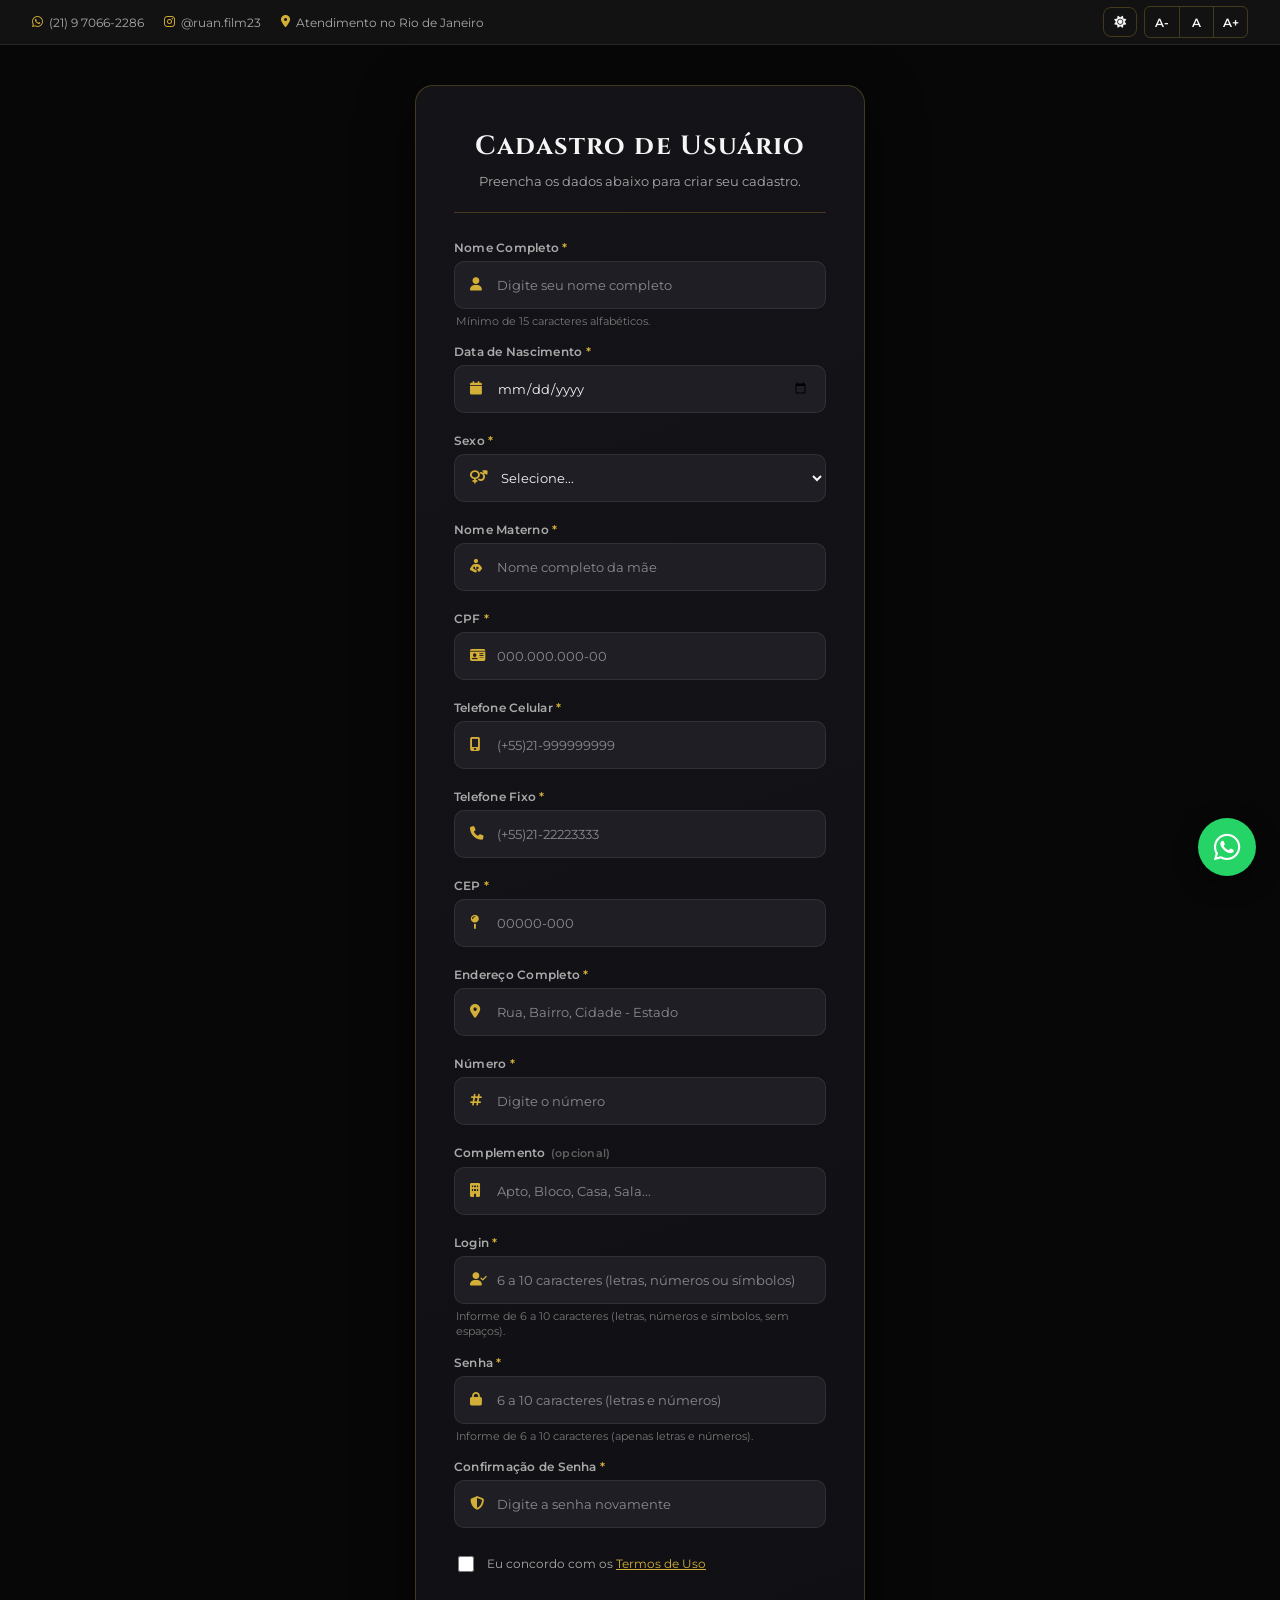
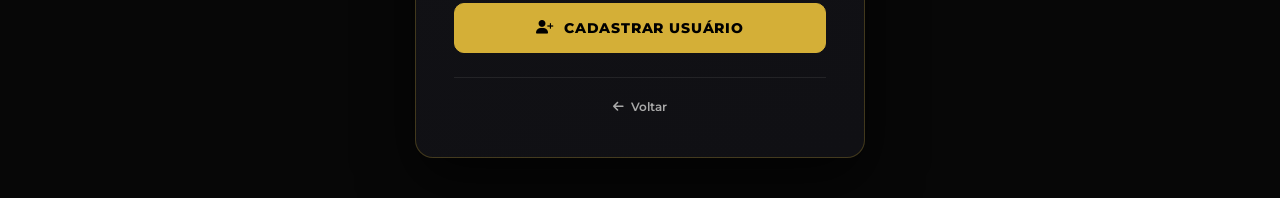
==== cadastro.html @ a5721b25 "Add files via upload" ====
<!DOCTYPE html>
<html lang="pt-BR">
<head>
    <meta charset="UTF-8">
    <meta name="viewport" content="width=device-width, initial-scale=1.0, viewport-fit=cover">
    <meta http-equiv="X-UA-Compatible" content="IE=edge">
    <title>RUAN INSULFILM - Cadastro</title>

    <link href="https://cdnjs.cloudflare.com/ajax/libs/font-awesome/6.4.0/css/all.min.css" rel="stylesheet">
    <link href="https://fonts.googleapis.com/css2?family=Cinzel:wght@500;700;800;900&family=Montserrat:wght@300;400;500;600;700;800&display=swap" rel="stylesheet">

    <link rel="stylesheet" href="index.css">
    <link rel="stylesheet" href="cadastro.css">
</head>

<body>
    <input type="checkbox" id="theme-toggle" class="css-control">
    <input type="radio" name="font-size" id="font-size-1" class="css-control">
    <input type="radio" name="font-size" id="font-size-2" class="css-control">
    <input type="radio" name="font-size" id="font-size-3" class="css-control">
    <input type="radio" name="font-size" id="font-size-4" class="css-control" checked>
    <input type="radio" name="font-size" id="font-size-5" class="css-control">
    <input type="radio" name="font-size" id="font-size-6" class="css-control">
    <input type="radio" name="font-size" id="font-size-7" class="css-control">
    <input type="checkbox" id="menu-toggle" class="css-control">

    <header>
        <div class="accessibility-bar">
            <div class="accessibility-info">
                <span><i class="fa-solid fa-phone gold-text"></i>(21) 9 7066-2286</span>
                <span class="desktop-only"><i class="fa-brands fa-instagram gold-text"></i>@ruan.film23</span>
                <span class="desktop-large-only"><i class="fa-solid fa-location-dot gold-text"></i>Atendimento no Rio de Janeiro</span>
            </div>

            <div class="accessibility-controls">
                <label for="theme-toggle" class="access-btn theme-button" aria-label="Alternar tema claro/escuro">
                    <i class="fa-solid fa-sun theme-icon-light"></i>
                    <i class="fa-solid fa-moon theme-icon-dark"></i>
                </label>

                <div class="font-controls">
                    <div class="font-step font-step-decrease">
                        <label for="font-size-3" class="access-btn">A-</label>
                        <label for="font-size-2" class="access-btn">A-</label>
                        <label for="font-size-1" class="access-btn">A-</label>
                        <label for="font-size-1" class="access-btn disabled-control">A-</label>
                    </div>

                    <label for="font-size-4" class="access-btn font-reset">A</label>

                    <div class="font-step font-step-increase">
                        <label for="font-size-5" class="access-btn">A+</label>
                        <label for="font-size-6" class="access-btn">A+</label>
                        <label for="font-size-7" class="access-btn">A+</label>
                        <label for="font-size-7" class="access-btn disabled-control">A+</label>
                    </div>
                </div>
            </div>
        </div>
    </header>

    <main class="login-page">
        <section class="login-card">
            <div class="login-header">
                <h1>Cadastro de Usuário</h1>
                <p>Preencha os dados abaixo para criar seu cadastro.</p>
            </div>

            <form class="login-form" action="#" method="post">
                <div class="form-group">
                    <label for="nome">Nome Completo <span>*</span></label>
                    <div class="input-box">
                        <i class="fa-solid fa-user"></i>
                        <input type="text" id="nome" name="nome" placeholder="Digite seu nome completo" minlength="15" maxlength="80" required>
                    </div>
                    <small>Mínimo de 15 caracteres alfabéticos.</small>
                </div>

                <div class="form-group">
                    <label for="nascimento">Data de Nascimento <span>*</span></label>
                    <div class="input-box">
                        <i class="fa-solid fa-calendar"></i>
                        <input type="date" id="nascimento" name="nascimento" required>
                    </div>
                    <small></small>
                </div>

                <div class="form-group">
                    <label for="sexo">Sexo <span>*</span></label>
                    <div class="input-box">
                        <i class="fa-solid fa-venus-mars"></i>
                        <select id="sexo" name="sexo" required>
                            <option value="">Selecione...</option>
                            <option value="masculino">Masculino</option>
                            <option value="feminino">Feminino</option>
                            <option value="outro">Outro</option>
                        </select>
                    </div>
                    <small></small>
                </div>

                <div class="form-group">
                    <label for="nome_mae">Nome Materno <span>*</span></label>
                    <div class="input-box">
                        <i class="fa-solid fa-person-breastfeeding"></i>
                        <input type="text" id="nome_mae" name="nome_mae" placeholder="Nome completo da mãe" minlength="15" maxlength="80" required>
                    </div>
                    <small></small>
                </div>

                <div class="form-group">
                    <label for="cpf">CPF <span>*</span></label>
                    <div class="input-box">
                        <i class="fa-solid fa-id-card"></i>
                        <input type="text" id="cpf" name="cpf" placeholder="000.000.000-00" maxlength="14" required>
                    </div>
                    <small></small>
                </div>

                <div class="form-group">
                    <label for="celular">Telefone Celular <span>*</span></label>
                    <div class="input-box">
                        <i class="fa-solid fa-mobile-screen"></i>
                        <input type="text" id="celular" name="celular" placeholder="(+55)21-999999999" required>
                    </div>
                    <small></small>
                </div>

                <div class="form-group">
                    <label for="telefone">Telefone Fixo <span>*</span></label>
                    <div class="input-box">
                        <i class="fa-solid fa-phone"></i>
                        <input type="text" id="telefone" name="telefone" placeholder="(+55)21-22223333" required>
                    </div>
                    <small></small>
                </div>

                <div class="form-group">
                    <label for="cep">CEP <span>*</span></label>
                    <div class="input-box">
                        <i class="fa-solid fa-map-pin"></i>
                        <input type="text" id="cep" name="cep" placeholder="00000-000" maxlength="9" required>
                    </div>
                    <small></small>
                </div>

                <div class="form-group">
                    <label for="endereco">Endereço Completo <span>*</span></label>
                    <div class="input-box">
                        <i class="fa-solid fa-location-dot"></i>
                        <input type="text" id="endereco" name="endereco" placeholder="Rua, Bairro, Cidade - Estado" required>
                    </div>
                    <small></small>
                </div>

                <div class="form-group">
                    <label for="numero">Número <span>*</span></label>
                    <div class="input-box">
                        <i class="fa-solid fa-hashtag"></i>
                        <input type="text" id="numero" name="numero" placeholder="Digite o número" required>
                    </div>
                    <small></small>
                </div>

                <div class="form-group">
                    <label for="complemento">Complemento <small style="display:inline; opacity:0.75;">(opcional)</small></label>
                    <div class="input-box">
                        <i class="fa-solid fa-building"></i>
                        <input type="text" id="complemento" name="complemento" placeholder="Apto, Bloco, Casa, Sala..." maxlength="60">
                    </div>
                    <small></small>
                </div>

                <div class="form-group">
                    <label for="login">Login <span>*</span></label>
                    <div class="input-box">
                        <i class="fa-solid fa-user-check"></i>
                        <input type="text" id="login" name="login" placeholder="6 a 10 caracteres (letras, números ou símbolos)" minlength="6" maxlength="10" pattern="\S{6,10}" required>
                    </div>
                    <small>Informe de 6 a 10 caracteres (letras, números e símbolos, sem espaços).</small>
                </div>

                <div class="form-group">
                    <label for="senha">Senha <span>*</span></label>
                    <div class="input-box">
                        <i class="fa-solid fa-lock"></i>
                        <input type="password" id="senha" name="senha" placeholder="6 a 10 caracteres (letras e números)" minlength="6" maxlength="10" pattern="[A-Za-z0-9]{6,10}" required>
                    </div>
                    <small>Informe de 6 a 10 caracteres (apenas letras e números).</small>
                </div>

                <div class="form-group">
                    <label for="confirmar_senha">Confirmação de Senha <span>*</span></label>
                    <div class="input-box">
                        <i class="fa-solid fa-shield-halved"></i>
                        <input type="password" id="confirmar_senha" name="confirmar_senha" placeholder="Digite a senha novamente" minlength="6" maxlength="10" pattern="[A-Za-z0-9]{6,10}" required>
                    </div>
                    <small></small>
                </div>

                <div class="terms-group">
                    <input type="checkbox" id="termos" required>
                    <label for="termos">Eu concordo com os <a href="#">Termos de Uso</a></label>
                </div>

                <button type="submit" class="btn-gold">
                    <i class="fa-solid fa-user-plus"></i> Cadastrar Usuário
                </button>
            </form>

            <div class="back-home">
                <a href="index.html">
                    <i class="fa-solid fa-arrow-left"></i>
                    Voltar
                </a>
            </div>
        </section>
    </main>

    <script src="global.js"></script>
    <script src="validacao.js"></script>
</body>
</html>
---- index.css ----
/* ============================================================
   RUAN FILM - CSS COMPLETO
   ATUALIZADO PARA SUPORTAR DARK/LIGHT MODE VIA JAVASCRIPT (.light-mode)
   ============================================================ */

   :root {
    --gold: #eecf6b;
    --gold-light: #ffe991;
    --gold-dark: #fcda83;

    --bg-body: #1A1A1A;
    --bg-header: #131212;
    --bg-navbar: #131212;
    --bg-card: #131212;
    --bg-card-hover: #131212;
    --bg-hero: #131212;

    --text-main: #f5f5f5;
    --text-secondary: #a9a9a9;
    --text-muted: #777777;

    --border: rgba(212, 175, 55, 0.30);
    --border-strong: rgba(212, 175, 55, 0.65);
    --border-light: rgba(255, 255, 255, 0.08);
    --shadow: rgba(0, 0, 0, 0.45);

    --font-main: "Montserrat", sans-serif;
    --font-title: "Cinzel", serif;
    --page-width: 1180px;
}

/* ============================================================
   LIGHT MODE (Fundo Branco / Claro via JavaScript .light-mode)
   ============================================================ */

body.light-mode {
    --bg-body: #f3f3f3;
    --bg-header: #ffffff;
    --bg-navbar: #ffffff;
    --bg-card: #ffffff;
    --bg-card-hover: #fafafa;
    --bg-hero: #ffffff;

    --text-main: #181818;
    --text-secondary: #555555;
    --text-muted: #777777;

    --gold: #b8972e;
    --gold-light: #d4af37;
    --gold-dark: #826315;

    --border: rgba(156, 124, 31, 0.35);
    --border-strong: rgba(156, 124, 31, 0.65);
    --border-light: rgba(0, 0, 0, 0.09);
    --shadow: rgba(0, 0, 0, 0.12);
}

/* ============================================================
   RESET
   ============================================================ */

* {
    box-sizing: border-box;
}

html {
    margin: 0;
    padding: 0;
    font-size: 16px;
    scroll-behavior: smooth;
}

body {
    min-height: 100vh;
    margin: 0;
    padding: 0;
    background: var(--bg-body);
    color: var(--text-main);
    font-family: var(--font-main);
    font-size: 1rem;
    transition: background-color 0.25s ease, color 0.25s ease;
}

a {
    color: inherit;
    text-decoration: none;
}

img {
    max-width: 100%;
    height: auto;
}

.css-control {
    position: absolute;
    width: 1px;
    height: 1px;
    opacity: 0;
    pointer-events: none;
}

/* ============================================================
   TAMANHO DA FONTE - 7 NÍVEIS
   ============================================================ */

html:has(#font-size-1:checked) { font-size: 13px; }
html:has(#font-size-2:checked) { font-size: 14px; }
html:has(#font-size-3:checked) { font-size: 15px; }
html:has(#font-size-4:checked) { font-size: 16px; }
html:has(#font-size-5:checked) { font-size: 17px; }
html:has(#font-size-6:checked) { font-size: 18px; }
html:has(#font-size-7:checked) { font-size: 19px; }

.font-controls {
    display: inline-flex;
    align-items: center;
    gap: 0;
    border: 1px solid var(--border);
    border-radius: 6px;
    overflow: hidden;
}

.font-controls .access-btn {
    border: 0;
    border-radius: 0;
}

.font-controls > .access-btn + .access-btn,
.font-controls > .font-reset,
.font-controls > .font-step-increase {
    border-left: 1px solid var(--border);
}

.font-step {
    position: relative;
    width: 34px;
    height: 30px;
}

.font-step .access-btn {
    position: absolute;
    inset: 0;
    width: 34px;
    height: 30px;
    display: none;
}

html:has(#font-size-4:checked) .font-step-decrease label[for="font-size-3"],
html:has(#font-size-3:checked) .font-step-decrease label[for="font-size-2"],
html:has(#font-size-2:checked) .font-step-decrease label[for="font-size-1"],
html:has(#font-size-1:checked) .font-step-decrease .disabled-control {
    display: inline-flex;
}

html:has(#font-size-4:checked) .font-step-increase label[for="font-size-5"],
html:has(#font-size-5:checked) .font-step-increase label[for="font-size-6"],
html:has(#font-size-6:checked) .font-step-increase label[for="font-size-7"],
html:has(#font-size-7:checked) .font-step-increase .disabled-control {
    display: inline-flex;
}

.disabled-control {
    cursor: not-allowed !important;
    opacity: 0.45;
}

.font-reset {
    border-radius: 0;
}

.font-step-decrease .access-btn {
    border-radius: 4px 0 0 4px;
}

.font-step-increase .access-btn {
    border-radius: 0 4px 4px 0;
}

/* ============================================================
   BOTÕES DE ACESSIBILIDADE
   ============================================================ */

.access-btn {
    min-width: 34px;
    min-height: 30px;
    padding: 0.3125rem 0.5625rem;
    display: inline-flex;
    align-items: center;
    justify-content: center;
    border: 1px solid var(--border);
    background: transparent;
    color: var(--text-main);
    font-family: var(--font-main);
    font-size: 0.75rem;
    font-weight: 600;
    cursor: pointer;
    transition: background-color 0.2s ease, color 0.2s ease, border-color 0.2s ease, transform 0.15s ease;
}

.access-btn:hover {
    background: var(--gold);
    border-color: var(--gold);
    color: #000;
}

.access-btn:active {
    transform: scale(0.95);
}

/* ============================================================
   ACESSIBILIDADE BAR
   ============================================================ */

.accessibility-bar {
    width: 100%;
    min-height: 42px;
    padding: 0.375rem 2rem;
    display: flex;
    align-items: center;
    justify-content: space-between;
    gap: 0.9375rem;
    background: var(--bg-header);
    border-bottom: 1px solid var(--border-light);
}

.accessibility-info {
    display: flex;
    align-items: center;
    gap: 1.25rem;
}

.accessibility-info span {
    display: inline-flex;
    align-items: center;
    gap: 0.375rem;
    color: var(--text-secondary);
    font-size: 0.76rem;
    white-space: nowrap;
}

.accessibility-info i {
    color: var(--gold);
}

.accessibility-controls {
    display: flex;
    align-items: center;
    gap: 0.4375rem;
    flex-shrink: 0;
}

/* ============================================================
   TEMA
   ============================================================ */

.theme-button {
    gap: 0.375rem;
    padding-left: 0.6875rem;
    padding-right: 0.6875rem;
    width: 34px;
    height: 30px;
    border-radius: 8px;
}

.theme-icon-dark {
    display: none;
}

.theme-icon-light {
    display: inline;
}

body.light-mode .theme-icon-light {
    display: none;
}

body.light-mode .theme-icon-dark {
    display: inline;
}

/* ============================================================
   TIPOGRAFIA
   ============================================================ */

.brand-title {
    font-family: var(--font-title);
    font-weight: 800;
    letter-spacing: 0.0625rem;
}

.gold-text {
    color: var(--gold) !important;
}

.text-secondary {
    color: var(--text-secondary);
}

/* ============================================================
   NAVBAR
   ============================================================ */

header {
    position: sticky;
    top: 0;
    z-index: 1000;
}

.app-navbar {
    width: 100%;
    min-height: 70px;
    background: var(--bg-navbar);
    border-bottom: 1px solid var(--border);
    box-shadow: 0 5px 20px var(--shadow);
    transition: background-color 0.25s ease, border-color 0.25s ease;
}

.navbar-container {
    width: 100%;
    max-width: 1380px;
    min-height: 70px;
    margin: 0 auto;
    padding: 0.5rem 2rem;
    display: flex;
    align-items: center;
}

.navbar-brand {
    display: flex;
    align-items: center;
    gap: 0.6875rem;
    margin-right: 2.125rem;
    flex-shrink: 0;
}

.brand-icon {
    color: var(--gold);
    font-size: 1.55rem;
}

.brand-content {
    display: flex;
    flex-direction: column;
    gap: 0.0625rem;
}

.brand-content .brand-title {
    color: var(--gold);
    font-size: 1.05rem;
    line-height: 1;
}

.brand-subtitle {
    color: var(--text-secondary);
    font-size: 0.60rem;
    font-weight: 600;
    white-space: nowrap;
}

/* ============================================================
   MENU MOBILE
   ============================================================ */

.navbar-toggler {
    display: none;
    width: 42px;
    height: 38px;
    margin-left: auto;
    align-items: center;
    justify-content: center;
    border: 1px solid var(--border);
    border-radius: 6px;
    background: transparent;
    color: var(--gold);
    font-size: 1.15rem;
    cursor: pointer;
}

.navbar-toggler:hover {
    background: var(--gold);
    color: #000;
}

.navbar-menu {
    flex: 1;
    display: flex;
    align-items: center;
    justify-content: space-between;
    gap: 1.25rem;
}

.navbar-nav {
    flex: 1;
    justify-content: center;
    display: flex;
    align-items: center;
    gap: 0.1875rem;
    margin: 0;
    padding: 0;
    list-style: none;
}

.navbar-nav > li {
    position: relative;
}

.nav-link-custom {
    min-height: 38px;
    padding: 0.5rem 0.75rem;
    display: inline-flex;
    align-items: center;
    gap: 0.375rem;
    border-radius: 6px;
    color: var(--text-main);
    font-size: 0.80rem;
    font-weight: 600;
    white-space: nowrap;
    transition: color 0.2s ease, background-color 0.2s ease;
}

.nav-link-custom i {
    color: var(--gold);
    font-size: 0.78rem;
}

.nav-link-custom:hover,
.dropdown:hover > .nav-link-custom,
.dropdown:focus-within > .nav-link-custom {
    color: var(--gold);
    background: rgba(212, 175, 55, 0.10);
}

.nav-link-custom.active {
    color: var(--gold);
    background: rgba(212, 175, 55, 0.08);
}

.dropdown-chevron {
    margin-left: 0.125rem;
    font-size: 0.55rem !important;
    transition: transform 0.2s ease;
}

.dropdown:hover .dropdown-chevron,
.dropdown:focus-within .dropdown-chevron {
    transform: rotate(180deg);
}

/* ============================================================
   SUBMENU HOVER - SEM JAVASCRIPT
   ============================================================ */

.submenu {
    position: absolute;
    top: calc(100% + 0.35rem);
    left: 0;
    z-index: 1000;
    min-width: 215px;
    margin: 0;
    padding: 0.4rem;
    display: none;
    list-style: none;
    background: var(--bg-navbar);
    border: 1px solid var(--border);
    border-radius: 8px;
    box-shadow: 0 12px 28px var(--shadow);
}

.dropdown:hover .submenu,
.dropdown:focus-within .submenu {
    display: block;
}

.submenu::before {
    content: "";
    position: absolute;
    top: -0.4rem;
    left: 0;
    width: 100%;
    height: 0.4rem;
}

.submenu li {
    width: 100%;
}

.submenu a {
    width: 100%;
    padding: 0.6rem 0.75rem;
    display: flex;
    align-items: center;
    color: var(--text-main);
    border-radius: 5px;
    font-size: 0.76rem;
    line-height: 1.3;
    transition: background-color 0.2s ease, color 0.2s ease, padding-left 0.2s ease;
}

.submenu a:hover {
    padding-left: 1rem;
    background: rgba(212, 175, 55, 0.12);
    color: var(--gold);
}

/* ============================================================
   BOTÕES DA NAVBAR
   ============================================================ */

.brand-image {
    width: 180px;
    max-height: 80px;
    object-fit: contain;
}

.navbar-actions {
    display: flex;
    align-items: center;
    gap: 0.5rem;
    flex-shrink: 0;
}

.navbar-image-access {
    position: relative;
    display: block;
    width: 190px;
    flex-shrink: 0;
}

.navbar-image-access img {
    display: block;
    width: 100%;
    height: auto;
}

.navbar-image-access a {
    position: absolute;
    top: 22%;
    bottom: 22%;
    border-radius: 999px;
}

.navbar-image-access a:first-of-type {
    left: 16%;
    width: 33%;
}

.navbar-image-access a:last-of-type {
    left: 49%;
    width: 36%;
}

.navbar-image-access a:focus-visible {
    outline: 2px solid var(--gold);
    outline-offset: 2px;
}

.navbar-actions .btn-gold,
.hero-actions .btn-gold {
    font-size: 12px;
    display: inline-block;
    padding: 8px 24px;
    border-radius: 30px;
    border: 0px solid var(--border-strong);

    background: linear-gradient(
        110deg,
        var(--gold-light) 0%,
        var(--gold) 35%,
        var(--gold-dark) 70%,
        #3c3527 100%
    );

    color: #111;
    text-decoration: none;
    transition: 0.3s ease;
}

.navbar-actions .btn-gold:hover,
.hero-actions .btn-gold:hover {
    background: linear-gradient(
        110deg,
        #ffffff 0%,
        var(--gold-light) 35%,
        var(--gold) 70%,
        var(--gold-dark) 100%
    );
    box-shadow: 0 0 14px rgba(212, 175, 55, 0.35);
}

/* ============================================================
   CONTEÚDO
   ============================================================ */

.main-container {
    width: 100%;
    max-width: var(--page-width);
    margin: 0 auto;
    padding: 1.75rem 1.25rem 0;
}

/* ============================================================
   HERO
   ============================================================ */

.hero-banner {
    width: 100%;
    margin: 0 0 2.375rem;
    padding: 3.25rem 0;
    display: grid;
    grid-template-columns: minmax(0, 1.05fr) minmax(0, 0.95fr);
    align-items: center;
    gap: 3rem;
    text-align: left;
    background: transparent;
}

.hero-copy {
    min-width: 0;
}

.hero-kicker {
    margin: 0 0 1.25rem;
    display: flex;
    align-items: center;
    gap: 0.625rem;
    color: var(--gold);
    font-size: 0.72rem;
    font-weight: 800;
    text-transform: uppercase;
}

.hero-kicker::before {
    width: 2rem;
    height: 1px;
    flex: 0 0 auto;
    background: var(--gold);
    content: "";
}

.hero-title {
    margin: 0 0 1.125rem;
    color: var(--text-main);
    font-family: var(--font-title);
    font-size: 3.2rem;
    font-weight: 700;
    line-height: 1.08;
}

.hero-title > span {
    display: block;
}

.hero-title-highlight {
    color: var(--gold);
}

.hero-subtitle {
    max-width: 700px;
    margin: 0 0 1.75rem;
    color: var(--text-secondary);
    font-size: 0.95rem;
    font-weight: 400;
    line-height: 1.7;
}

.hero-image {
    width: 100%;
    height: 410px;
    margin: 0;
    overflow: hidden;
    border-radius: 16px;
}

.hero-image img {
    display: block;
    width: 100%;
    height: 100%;
    object-fit: cover;
    object-position: center 55%;
}

.hero-actions {
    display: flex;
    align-items: center;
    justify-content: flex-start;
}

.hero-actions .btn-gold {
    display: inline-flex;
    align-items: center;
    gap: 0.5rem;
}

.hero-button {
    min-height: 42px;
    padding: 0.625rem 1.125rem;
    font-size: 0.82rem;
}

.ofertas {
    display: flex;
    flex-direction: column;
    align-items: center;
    gap: 0.75rem;
    margin: 0 auto 2.375rem;
    padding: 0 1rem;
    text-align: center;
}

.ofertas p:first-child {
    margin: 0;
    color: var(--gold);
    font-size: 1.2rem;
    font-weight: 400;
    line-height: 1.4;
}

.ofertas-destaque {
    font-weight: 800;
}

.ofertas p:nth-child(2) {
    width: fit-content;
    max-width: 100%;
    margin: 0;
    padding: 0.65rem 1rem;
    border: 1px solid var(--border);
    border-radius: 6px;
    background: var(--bg-card);
    color: var(--text-main);
    font-size: 0.82rem;
    line-height: 1.5;
}

/* ============================================================
   SEÇÕES
   ============================================================ */

.content-section {
    width: 100%;
    margin: 0 0 2.375rem;
    scroll-margin-top: 100px;
}

.content-section:last-child {
    margin-bottom: 1.25rem;
}

.section-header {
    width: 100%;
    margin-bottom: 1.0625rem;
    padding-bottom: 0.6875rem;
    border-bottom: 1px solid var(--border-light);
}

.content-section#sec-peliculas .section-header,
.content-section#sec-ppf .section-header {
    padding: 1rem;
    border: 1px solid var(--border);
    border-radius: 6px;
    background: var(--bg-card);
}

.ppf-feature-image {
    margin: 0;
    overflow: hidden;
    border-radius: 8px;
}

.ppf-feature-image img {
    display: block;
    width: 100%;
    height: clamp(220px, 36vw, 420px);
    object-fit: cover;
    object-position: center 58%;
}

.section-heading {
    display: flex;
    align-items: center;
    gap: 0.8125rem;
}

.film-heading-content {
    width: 100%;
}

.section-icon {
    flex-shrink: 0;
    color: var(--gold);
    font-size: 1.65rem;
}

.section-heading h2 {
    margin: 0 0 0.1875rem;
    color: var(--text-main);
    font-family: var(--font-title);
    font-size: 1.30rem;
    font-weight: 700;
    line-height: 1.35;
}

.section-heading span {
    color: var(--text-secondary);
    font-size: 0.76rem;
    line-height: 1.4;
}

.film-category-subtitle {
    display: block;
    margin-top: 0.2rem;
}

.film-category-links {
    display: grid;
    grid-template-columns: repeat(2, minmax(0, 1fr));
    gap: 1.25rem;
    margin: 1rem 0 0;
    padding: 0;
    list-style: none;
}

.film-category-links a {
    min-height: 220px;
    padding: 1rem;
    display: flex;
    flex-direction: column;
    align-items: center;
    justify-content: center;
    gap: 0.2rem;
    border: 0;
    border-radius: 36px;
    overflow: hidden;
    background-color: var(--bg-card);
    background-clip: border-box;
    background-position: center;
    background-repeat: no-repeat;
    background-size: cover;
    box-shadow: none;
    color: #fff;
    font-family: var(--font-main);
    font-size: 1.48rem;
    font-weight: 700;
    line-height: 1.4;
    text-align: center;
    text-shadow: 0 1px 4px rgba(0, 0, 0, 0.8);
    transition: background-color 0.2s ease, border-color 0.2s ease, transform 0.2s ease;
}

.film-category-links a span {
    color: rgba(255, 255, 255, 0.88);
    font-size: 0.86rem;
    font-weight: 400;
}

.film-category-links li:nth-child(1) a {
    background-image: linear-gradient(rgba(0, 0, 0, 0.38), rgba(0, 0, 0, 0.38)), url("img/insulfilm/veiculos-insulfilm.png");
}

.film-category-links li:nth-child(2) a {
    background-image: linear-gradient(rgba(0, 0, 0, 0.38), rgba(0, 0, 0, 0.38)), url("img/insulfilm/residencial-insulfilm.png");
}

.film-category-links li:nth-child(3) a {
    background-image: linear-gradient(rgba(0, 0, 0, 0.38), rgba(0, 0, 0, 0.38)), url("img/insulfilm/seguran%C3%A7a.png");
}

.film-category-links li:nth-child(4) a {
    background-image: linear-gradient(rgba(0, 0, 0, 0.38), rgba(0, 0, 0, 0.38)), url("img/insulfilm/corporativo.png");
}

.film-category-links a:hover {
    background-color: var(--bg-card-hover);
    transform: translateY(-1px);
}

.film-category-links a:focus-visible {
    outline: 2px solid var(--gold-light);
    outline-offset: 2px;
}

@media (max-width: 600px) {
    .film-category-links {
        grid-template-columns: 1fr;
    }
}

/* ============================================================
   CARDS
   ============================================================ */

.cards-grid {
    display: grid;
    grid-template-columns: repeat(3, minmax(0, 1fr));
    gap: 0.875rem;
}

.gold-card {
    min-height: 100px;
    padding: 1rem;
    display: flex;
    align-items: center;
    gap: 0.875rem;
    background: var(--bg-card);
    border: 1px solid var(--border);
    border-radius: 10px;
    box-shadow: 0 6px 18px var(--shadow);
    transition: background-color 0.2s ease, border-color 0.2s ease, transform 0.2s ease, box-shadow 0.2s ease;
}

.gold-card:hover {
    background: var(--bg-card-hover);
    border-color: var(--border-strong);
    transform: translateY(-2px);
    box-shadow: 0 10px 25px var(--shadow);
}

.card-icon {
    flex-shrink: 0;
    color: var(--gold);
    font-size: 1.65rem;
}

.gold-card h3 {
    margin: 0 0 0.25rem;
    color: var(--gold);
    font-size: 0.82rem;
    font-weight: 800;
    letter-spacing: 0.03125rem;
}

.gold-card p {
    margin: 0;
    color: var(--text-secondary);
    font-size: 0.72rem;
    line-height: 1.55;
}

/* ============================================================
   FOOTER
   ============================================================ */

.footer {
    width: 100%;
    margin-top: 1.125rem;
    padding: 1.625rem 1.25rem;
    background: var(--bg-card);
    border-top: 1px solid var(--border);
}

.footer-container {
    width: 100%;
    max-width: var(--page-width);
    margin: 0 auto;
    display: grid;
    grid-template-columns: 1fr 1fr 1fr;
    align-items: center;
    gap: 1.25rem;
}

.footer-brand {
    text-align: left;
}

.footer-brand h3 {
    margin: 0 0 0.1875rem;
    color: var(--gold);
    font-family: var(--font-title);
    font-size: 1rem;
}

.footer-brand p {
    margin: 0;
    color: var(--text-secondary);
    font-size: 0.70rem;
}

.footer-social {
    display: flex;
    align-items: center;
    justify-content: center;
    gap: 1.125rem;
}

.footer-social a {
    color: var(--gold);
    font-size: 1.15rem;
    transition: color 0.2s ease, transform 0.2s ease;
}

.footer-social a:hover {
    color: var(--gold-light);
    transform: translateY(-2px);
}

.footer-copy {
    text-align: right;
}

.footer-copy span {
    color: var(--text-secondary);
    font-size: 0.65rem;
}

/* ============================================================
   LIGHT MODE - SOMBRAS E LOGO (.light-mode)
   ============================================================ */

body.light-mode .app-navbar {
    box-shadow: 0 4px 18px rgba(0, 0, 0, 0.08);
}

body.light-mode .gold-card {
    box-shadow: 0 5px 18px rgba(0, 0, 0, 0.08);
}

body.light-mode .gold-card:hover {
    box-shadow: 0 8px 22px rgba(0, 0, 0, 0.12);
}

body.light-mode .brand-image {
    filter: brightness(0.7) contrast(1.3) sepia(60%) hue-rotate(5deg);
    transition: filter 0.3s ease;
}

/* ============================================================
   TABLET & MOBILE RESPONSIVE
   ============================================================ */

@media (max-width: 1000px) {
    .navbar-container {
        padding-left: 1.25rem;
        padding-right: 1.25rem;
    }

    .navbar-brand {
        margin-right: 1.25rem;
    }

    .nav-link-custom {
        padding-left: 0.5rem;
        padding-right: 0.5rem;
        font-size: 0.72rem;
    }

    .navbar-actions {
        gap: 0.3125rem;
    }

    .btn-gold,
    .btn-outline-gold {
        padding-left: 0.5625rem;
        padding-right: 0.5625rem;
    }
}

@media (max-width: 768px) {
    .accessibility-bar {
        padding: 0.4375rem 0.875rem;
        flex-direction: column;
        align-items: stretch;
    }

    .accessibility-info {
        justify-content: center;
        gap: 0.875rem;
    }

    .desktop-only,
    .desktop-large-only {
        display: none !important;
    }

    .accessibility-controls {
        justify-content: center;
    }

    .navbar-container {
        min-height: 62px;
        padding: 0.5rem 0.875rem;
        flex-wrap: wrap;
    }

    .navbar-brand {
        margin-right: 0;
    }

    .brand-subtitle {
        font-size: 0.55rem;
    }

    .navbar-toggler {
        display: flex;
    }

    .navbar-menu {
        width: 100%;
        flex-basis: 100%;
        display: none;
        flex-direction: column;
        align-items: stretch;
        gap: 0.75rem;
        padding: 0.9375rem 0 0.3125rem;
    }

    #menu-toggle:checked ~ header .navbar-menu {
        display: flex;
    }

    .navbar-nav {
        width: 100%;
        flex-direction: column;
        align-items: stretch;
        gap: 0.1875rem;
    }

    .nav-link-custom {
        width: 100%;
        justify-content: flex-start;
        padding: 0.625rem 0.75rem;
    }

    .submenu {
        position: static;
        width: 100%;
        min-width: 0;
        margin: 0.15rem 0 0.35rem;
        padding: 0.3rem;
        display: none;
        box-shadow: none;
        border-radius: 6px;
    }

    .dropdown:hover .submenu,
    .dropdown:focus-within .submenu {
        display: block;
    }

    .submenu a {
        padding: 0.55rem 0.75rem;
        font-size: 0.72rem;
    }

    .navbar-actions {
        width: 100%;
        display: flex;
        justify-content: center;
    }

    .navbar-image-access {
        width: 190px;
    }

    .main-container {
        padding: 1.25rem 0.875rem 0;
    }

    .hero-banner {
        padding: 2.375rem 0;
        margin-bottom: 1.875rem;
        grid-template-columns: 1fr;
        gap: 1.5rem;
    }

    .hero-title {
        font-size: 2.35rem;
    }

    .hero-image {
        height: 300px;
    }

    .hero-subtitle {
        font-size: 0.88rem;
    }

    .content-section {
        margin-bottom: 1.875rem;
    }

    .section-heading {
        align-items: flex-start;
        gap: 0.625rem;
    }

    .section-icon {
        font-size: 1.35rem;
    }

    .section-heading h2 {
        font-size: 1rem;
    }

    .section-heading span {
        font-size: 0.70rem;
    }

    .cards-grid {
        grid-template-columns: 1fr;
        gap: 0.625rem;
    }

    .gold-card {
        min-height: 86px;
        padding: 0.875rem;
    }

    .footer-container {
        grid-template-columns: 1fr;
        text-align: center;
        gap: 0.9375rem;
    }

    .footer-brand,
    .footer-copy {
        text-align: center;
    }
}

@media (max-width: 480px) {
    .accessibility-info span:first-child {
        font-size: 0.68rem;
    }

    .accessibility-controls {
        width: 100%;
        justify-content: center;
    }

    .access-btn {
        min-height: 29px;
        padding: 0.3125rem 0.5rem;
        border-radius: 1px;
    }

    .font-step,
    .font-step .access-btn {
        width: 32px;
    }

    .navbar-brand {
        gap: 0.5rem;
    }

    .brand-icon {
        font-size: 1.3rem;
    }

    .brand-content .brand-title {
        font-size: 0.90rem;
    }

    .brand-subtitle {
        display: none;
    }

    .hero-banner {
        padding: 1.875rem 0;
    }

    .hero-title {
        font-size: 1.9rem;
    }

    .hero-image {
        height: 220px;
    }

    .hero-subtitle {
        font-size: 0.8rem;
    }

    .section-heading h2 {
        font-size: 0.90rem;
    }

    .section-heading span {
        font-size: 0.65rem;
    }
}

/* ============================================================
   PÁGINAS INTERNAS
   ============================================================ */

.inner-main {
    width: 100%;
    max-width: var(--page-width);
    margin: 0 auto;
    padding: 2.5rem 1.25rem 3rem;
}

.inner-hero {
    margin-bottom: 2rem;
    padding: 2.75rem 2rem;
    text-align: center;
    background: linear-gradient(145deg, var(--bg-hero), var(--bg-card));
    border: 1px solid var(--border);
    border-radius: 14px;
    box-shadow: 0 12px 35px var(--shadow);
}

.inner-hero h1 {
    margin: 0 0 0.6rem;
    color: var(--gold);
    font-family: var(--font-title);
    font-size: 2rem;
    font-weight: 800;
}

.inner-hero p {
    max-width: 760px;
    margin: 0 auto;
    color: var(--text-secondary);
    font-size: 0.88rem;
    line-height: 1.7;
}

.page-content-grid {
    display: grid;
    grid-template-columns: repeat(2, minmax(0, 1fr));
    gap: 1rem;
}

.page-placeholder {
    min-height: 150px;
    padding: 1.35rem;
    background: var(--bg-card);
    border: 1px solid var(--border);
    border-radius: 10px;
    box-shadow: 0 6px 18px var(--shadow);
}

.page-placeholder h2,
.page-placeholder h3 {
    margin: 0 0 0.45rem;
    color: var(--gold);
    font-family: var(--font-title);
    font-size: 1rem;
}

.page-placeholder p {
    margin: 0;
    color: var(--text-secondary);
    font-size: 0.78rem;
    line-height: 1.6;
}

.page-placeholder + .page-placeholder {
    scroll-margin-top: 100px;
}

.page-section {
    margin-bottom: 1rem;
}

@media (max-width: 768px) {
    .inner-main {
        padding: 1.5rem 0.875rem 2rem;
    }

    .inner-hero {
        padding: 2rem 1.1rem;
    }

    .inner-hero h1 {
        font-size: 1.5rem;
    }

    .inner-hero p {
        font-size: 0.76rem;
    }

    .page-content-grid {
        grid-template-columns: 1fr;
    }
}

/* ============================================================
   ÍCONE FLUTUANTE WHATSAPP - (21) 97066-2286
   ============================================================ */
.whatsapp-float-btn {
    position: fixed;
    bottom: 24px;
    right: 24px;
    z-index: 9999;
    width: 58px;
    height: 58px;
    border-radius: 50%;
    background: #25d366;
    color: #ffffff;
    display: flex;
    align-items: center;
    justify-content: center;
    font-size: 1.9rem;
    box-shadow: 0 8px 24px rgba(0, 0, 0, 0.45);
    transition: transform 0.25s ease, box-shadow 0.25s ease, background-color 0.25s ease;
}

.whatsapp-float-btn:hover {
    background: #1ebe5d;
    color: #ffffff;
    transform: translateY(-4px) scale(1.05);
    box-shadow: 0 12px 28px rgba(37, 211, 102, 0.45);
}

@media (max-width: 480px) {
    .whatsapp-float-btn {
        width: 52px;
        height: 52px;
        bottom: 18px;
        right: 18px;
        font-size: 1.65rem;
    }
}

/* ============================================================
   BLINDAGEM MULTI-DISPOSITIVO (CELULAR, TABLET, NOTEBOOK E DESKTOP)
   ============================================================ */

html,
body {
    max-width: 100%;
    overflow-x: hidden;
    -webkit-text-size-adjust: 100%;
    text-size-adjust: 100%;
    -webkit-font-smoothing: antialiased;
    -moz-osx-font-smoothing: grayscale;
}

img,
video,
iframe,
svg,
figure {
    max-width: 100%;
    display: block;
}

input,
select,
textarea,
button {
    font-family: inherit;
    font-size: 16px;
}

body,
.login-page {
    min-height: 100vh;
    min-height: 100dvh;
}

h1, h2, h3, h4, p, span, a, label {
    overflow-wrap: break-word;
    word-wrap: break-word;
}

@media (max-width: 1280px) {
    .main-container,
    .inner-main,
    .navbar-container,
    .footer-container {
        max-width: 100%;
        padding-left: 1.5rem;
        padding-right: 1.5rem;
    }

    .hero-title {
        font-size: clamp(2.1rem, 3.6vw, 2.9rem);
    }
}

@media (max-width: 380px) {
    .accessibility-bar {
        padding-left: 0.5rem;
        padding-right: 0.5rem;
    }

    .brand-image {
        width: 140px;
    }

    .hero-title {
        font-size: 1.65rem;
    }

    .film-category-links a {
        min-height: 180px;
        font-size: 1.2rem;
        border-radius: 24px;
    }
}
---- cadastro.css ----
/* ============================================================
   RUAN INSULFILM - CADASTRO MODERNO (COLUNA ÚNICA CENTRALIZADA)
   ============================================================ */

   :root {
    --gold: #d4af37;
    --gold-light: #f1d675;
    --gold-dark: #9b781c;

    --bg: #070707;
    --card: #141418;
    --card-2: #101014;
    --input-bg: #1e1e24;

    --text: #f5f5f5;
    --text-secondary: #a9a9a9;
    --text-muted: #777777;

    --border: rgba(212, 175, 55, 0.25);
    --border-strong: rgba(212, 175, 55, 0.70);
    --shadow: rgba(0, 0, 0, 0.65);

    --font-main: "Montserrat", sans-serif;
    --font-title: "Cinzel", serif;
}

* {
    box-sizing: border-box;
}

html {
    scroll-behavior: smooth;
}

body {
    min-height: 100vh;
    margin: 0;
    padding: 0;
    display: flex;
    flex-direction: column;
    background: var(--bg);
    color: var(--text);
    font-family: var(--font-main);
    transition: background-color 0.25s ease, color 0.25s ease;
}

header {
    width: 100%;
}

/* ============================================================
   CONTAINER E CARD CENTRALIZADO
   ============================================================ */

.login-page {
    flex: 1;
    width: 100%;
    max-width: 490px;
    margin: 0 auto;
    padding: 40px 20px;
    display: flex;
    align-items: center;
    justify-content: center;
}

.login-card {
    width: 100%;
    padding: 42px 38px;
    background: linear-gradient(160deg, var(--card), var(--card-2));
    border: 1px solid var(--border);
    border-radius: 18px;
    box-shadow: 0 22px 55px var(--shadow);
}

/* ============================================================
   CABEÇALHO
   ============================================================ */

.login-header {
    margin-bottom: 28px;
    padding-bottom: 20px;
    text-align: center;
    border-bottom: 1px solid var(--border);
}

.login-header h1 {
    margin: 0 0 8px;
    color: var(--text);
    font-family: var(--font-title);
    font-size: 1.65rem;
    font-weight: 700;
    letter-spacing: 0.04em;
}

.login-header p {
    margin: 0;
    color: var(--text-secondary);
    font-size: 0.82rem;
    line-height: 1.5;
}

/* ============================================================
   FORMULÁRIO VERTICAL LIMPO E BEM ESPAÇADO
   ============================================================ */

.login-form {
    display: flex;
    flex-direction: column;
    gap: 16px;
}

.form-group {
    display: flex;
    flex-direction: column;
}

.form-group label {
    margin-bottom: 6px;
    color: var(--text-secondary);
    font-size: 0.74rem;
    font-weight: 600;
    letter-spacing: 0.02em;
}

.form-group label span {
    color: var(--gold);
}

/* ============================================================
   INPUTS MODERNOS
   ============================================================ */

.input-box {
    position: relative;
    width: 100%;
}

.input-box > i {
    position: absolute;
    top: 50%;
    left: 16px;
    transform: translateY(-50%);
    color: var(--gold);
    font-size: 0.85rem;
    pointer-events: none;
}

.input-box input,
.input-box select {
    width: 100%;
    height: 48px;
    padding: 12px 16px 12px 42px;
    border: 1px solid rgba(255, 255, 255, 0.08);
    border-radius: 10px;
    outline: none;
    background: var(--input-bg);
    color: var(--text);
    font-family: var(--font-main);
    font-size: 0.84rem;
    transition: all 0.2s ease;
}

.input-box input::placeholder {
    color: #8a8a93;
}

.input-box input:hover,
.input-box select:hover {
    border-color: rgba(212, 175, 55, 0.45);
}

.input-box input:focus,
.input-box select:focus {
    border-color: var(--gold);
    box-shadow: 0 0 0 3px rgba(212, 175, 55, 0.14);
}

/* ============================================================
   VALIDAÇÃO EM TEMPO REAL
   ============================================================ */

.input-box input.is-invalid,
.input-box select.is-invalid {
    border-color: rgba(220, 53, 69, 0.85) !important;
    box-shadow: 0 0 0 3px rgba(220, 53, 69, 0.15) !important;
}

.input-box input.is-valid,
.input-box select.is-valid {
    border-color: rgba(40, 167, 69, 0.85) !important;
    box-shadow: 0 0 0 3px rgba(40, 167, 69, 0.15) !important;
}

.form-group small {
    margin-top: 5px;
    margin-left: 2px;
    color: var(--text-muted);
    font-size: 0.68rem;
    line-height: 1.4;
}

.form-group small.error-feedback {
    color: #ff6b6b;
    font-weight: 600;
}

.form-group small.success-feedback {
    color: #51cf66;
    font-weight: 600;
}

/* ============================================================
   TERMOS E BOTÃO
   ============================================================ */

.terms-group {
    display: flex;
    align-items: center;
    gap: 10px;
    margin: 4px 0 6px;
    font-size: 0.76rem;
    color: var(--text-secondary);
}

.terms-group input[type="checkbox"] {
    accent-color: var(--gold);
    width: 16px;
    height: 16px;
    cursor: pointer;
}

.terms-group a {
    color: var(--gold);
    text-decoration: underline;
}

.btn-gold {
    width: 100%;
    height: 50px;
    margin-top: 6px;
    display: inline-flex;
    align-items: center;
    justify-content: center;
    gap: 10px;
    border: 1px solid var(--gold);
    border-radius: 10px;
    background: var(--gold);
    color: #000;
    font-family: var(--font-main);
    font-size: 0.86rem;
    font-weight: 800;
    letter-spacing: 0.06em;
    text-transform: uppercase;
    cursor: pointer;
    transition: all 0.2s ease;
}

.btn-gold:hover {
    background: var(--gold-light);
    border-color: var(--gold-light);
    transform: translateY(-1px);
    box-shadow: 0 6px 20px rgba(212, 175, 55, 0.25);
}

/* ============================================================
   VOLTAR
   ============================================================ */

.back-home {
    margin-top: 24px;
    padding-top: 18px;
    text-align: center;
    border-top: 1px solid rgba(255, 255, 255, 0.08);
}

.back-home a {
    display: inline-flex;
    align-items: center;
    gap: 7px;
    color: var(--text-secondary);
    font-size: 0.76rem;
    font-weight: 600;
    transition: color 0.2s ease;
}

.back-home a:hover {
    color: var(--gold);
}

/* ============================================================
   LIGHT MODE (.light-mode via JavaScript)
   ============================================================ */

body.light-mode {
    --bg: #f3f3f3;
    --card: #ffffff;
    --card-2: #fafafa;
    --input-bg: #f5f5f7;
    --text: #181818;
    --text-secondary: #555555;
    --text-muted: #777777;
    --gold: #b8972e;
    --gold-light: #d4af37;
    --gold-dark: #826315;
    --border: rgba(156, 124, 31, 0.35);
    --border-strong: rgba(156, 124, 31, 0.65);
    --shadow: rgba(0, 0, 0, 0.12);
}

body.light-mode .input-box input,
body.light-mode .input-box select {
    border-color: rgba(0, 0, 0, 0.12);
    color: #181818;
}

body.light-mode .back-home {
    border-top-color: rgba(0, 0, 0, 0.09);
}

body.light-mode .form-group small.error-feedback {
    color: #c92a2a;
}

body.light-mode .form-group small.success-feedback {
    color: #2b8a3e;
}

@media (max-width: 520px) {
    .login-page {
        padding: 20px 12px;
    }

    .login-card {
        padding: 28px 20px;
    }
}
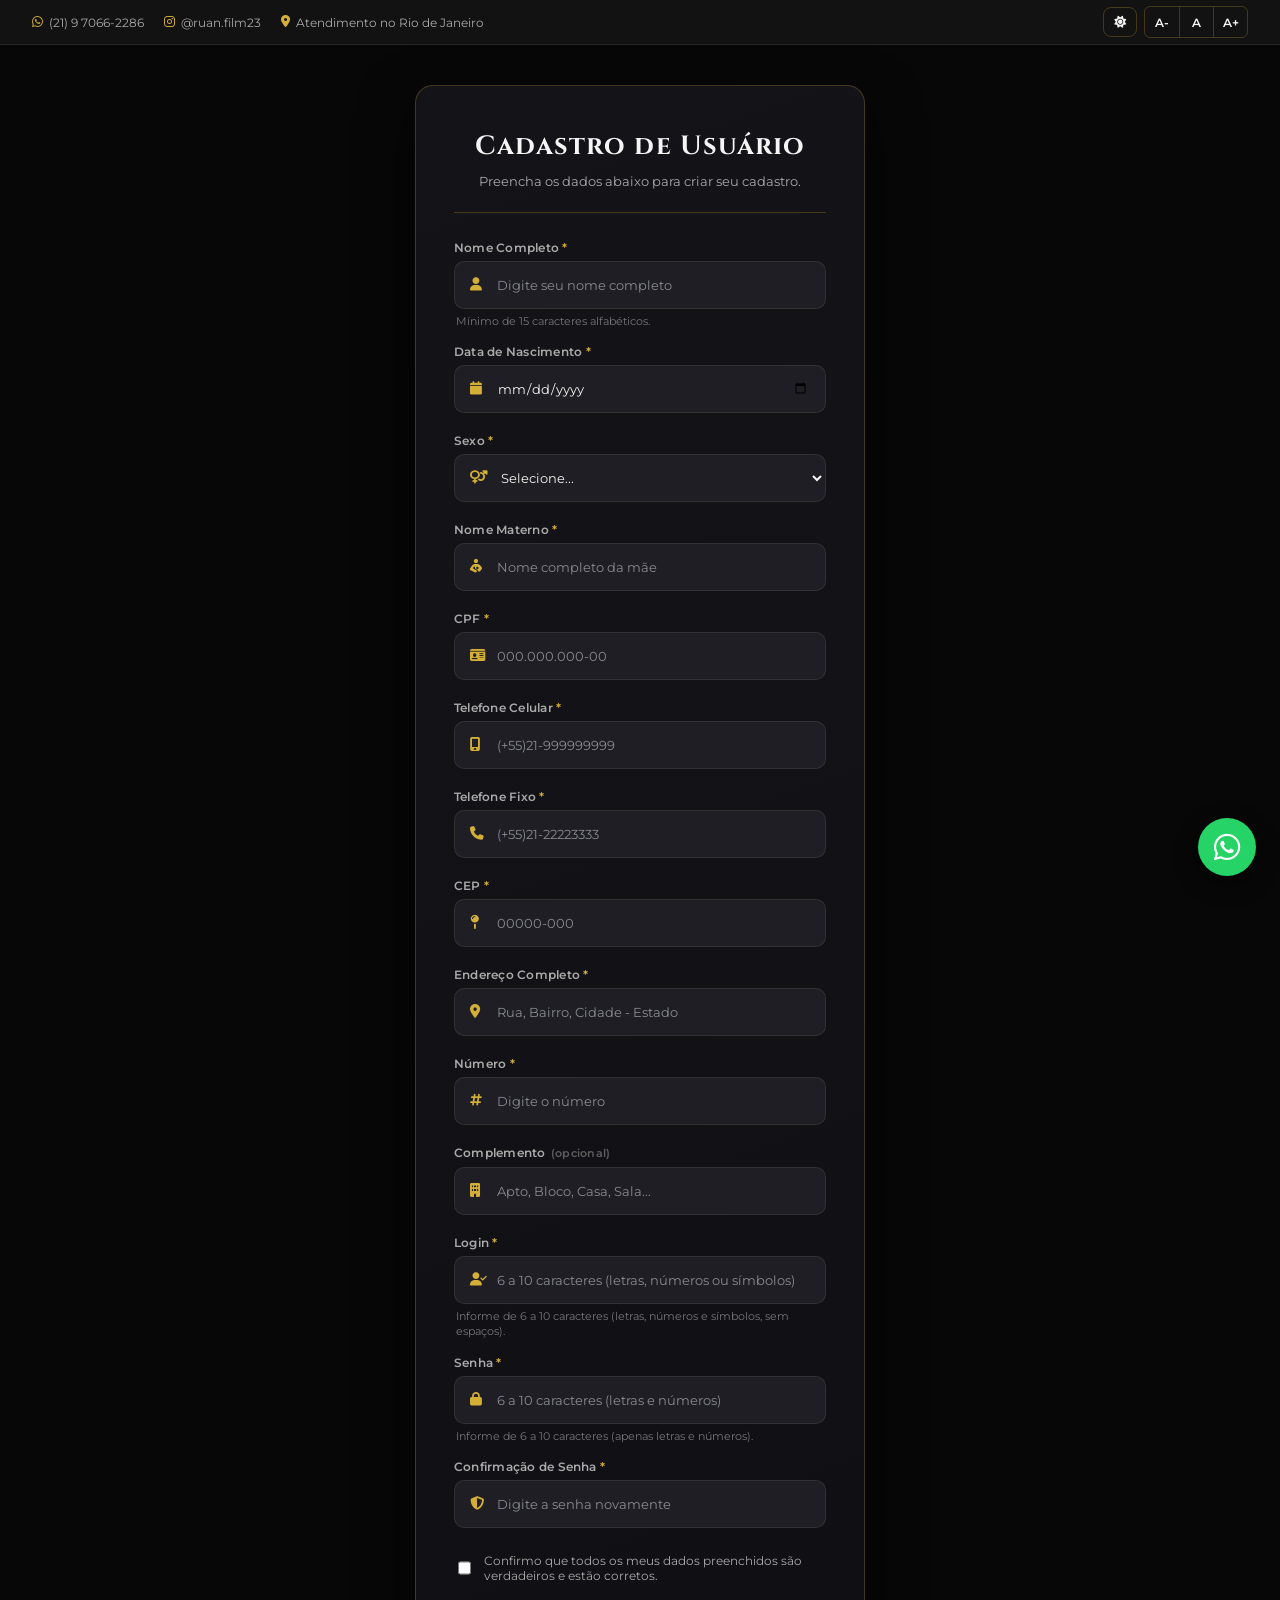
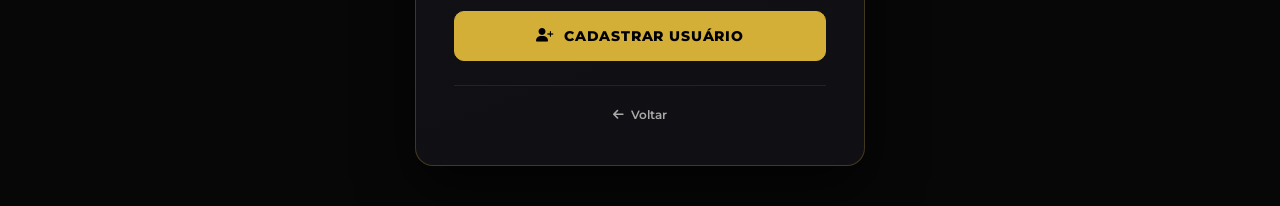
==== commit 99668411: "Add files via upload" ====
--- a/cadastro.html
+++ b/cadastro.html
@@ -200,7 +200,7 @@
 
                 <div class="terms-group">
                     <input type="checkbox" id="termos" required>
-                    <label for="termos">Eu concordo com os <a href="#">Termos de Uso</a></label>
+                    <label for="termos">Confirmo que todos os meus dados preenchidos são verdadeiros e estão corretos.</label>
                 </div>
 
                 <button type="submit" class="btn-gold">
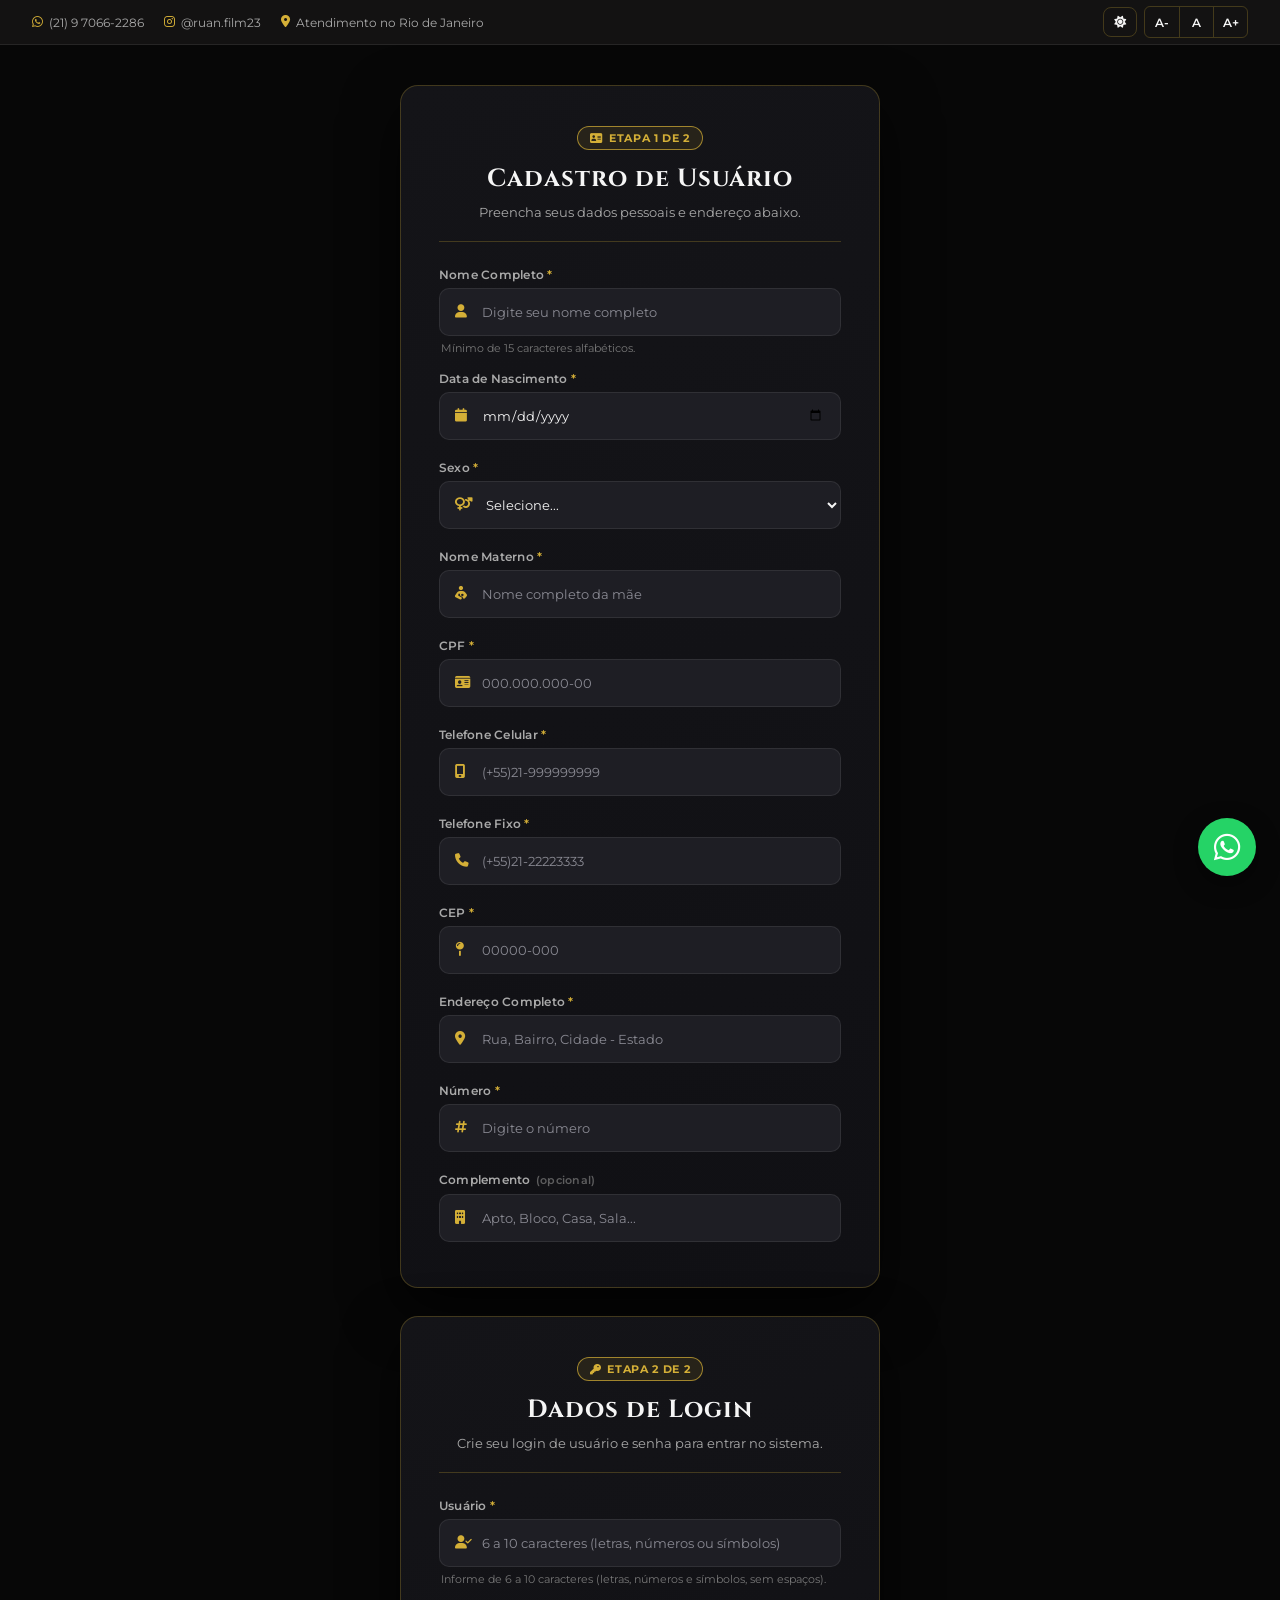
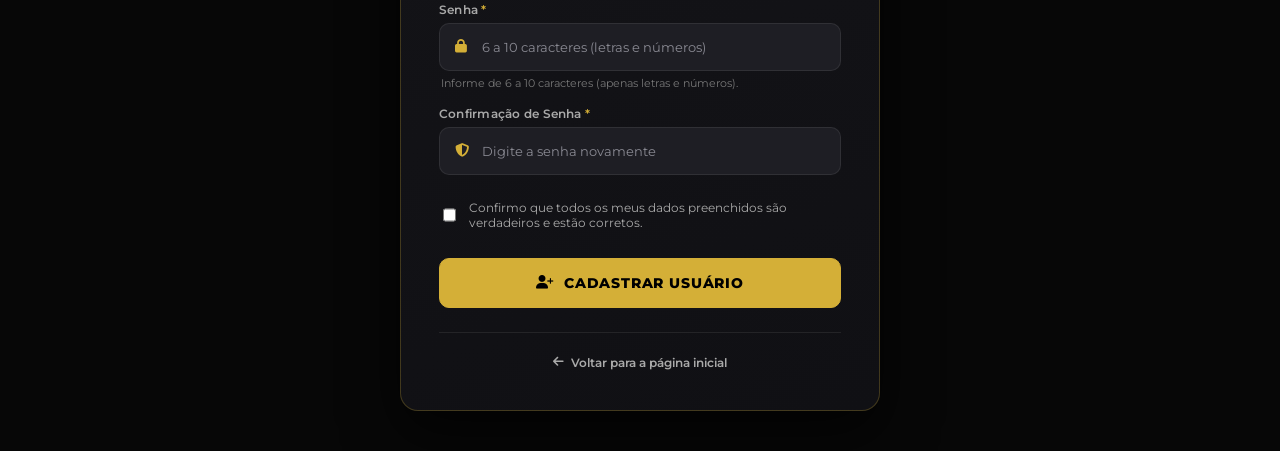
==== commit 2a4cde08: "Add files via upload" ====
--- a/cadastro.html
+++ b/cadastro.html
@@ -60,161 +60,182 @@
     </header>
 
     <main class="login-page">
-        <section class="login-card">
-            <div class="login-header">
-                <h1>Cadastro de Usuário</h1>
-                <p>Preencha os dados abaixo para criar seu cadastro.</p>
-            </div>
-
-            <form class="login-form" action="#" method="post">
-                <div class="form-group">
-                    <label for="nome">Nome Completo <span>*</span></label>
-                    <div class="input-box">
-                        <i class="fa-solid fa-user"></i>
-                        <input type="text" id="nome" name="nome" placeholder="Digite seu nome completo" minlength="15" maxlength="80" required>
-                    </div>
-                    <small>Mínimo de 15 caracteres alfabéticos.</small>
-                </div>
-
-                <div class="form-group">
-                    <label for="nascimento">Data de Nascimento <span>*</span></label>
-                    <div class="input-box">
-                        <i class="fa-solid fa-calendar"></i>
-                        <input type="date" id="nascimento" name="nascimento" required>
-                    </div>
-                    <small></small>
-                </div>
-
-                <div class="form-group">
-                    <label for="sexo">Sexo <span>*</span></label>
-                    <div class="input-box">
-                        <i class="fa-solid fa-venus-mars"></i>
-                        <select id="sexo" name="sexo" required>
-                            <option value="">Selecione...</option>
-                            <option value="masculino">Masculino</option>
-                            <option value="feminino">Feminino</option>
-                            <option value="outro">Outro</option>
-                        </select>
-                    </div>
-                    <small></small>
-                </div>
-
-                <div class="form-group">
-                    <label for="nome_mae">Nome Materno <span>*</span></label>
-                    <div class="input-box">
-                        <i class="fa-solid fa-person-breastfeeding"></i>
-                        <input type="text" id="nome_mae" name="nome_mae" placeholder="Nome completo da mãe" minlength="15" maxlength="80" required>
-                    </div>
-                    <small></small>
-                </div>
-
-                <div class="form-group">
-                    <label for="cpf">CPF <span>*</span></label>
-                    <div class="input-box">
-                        <i class="fa-solid fa-id-card"></i>
-                        <input type="text" id="cpf" name="cpf" placeholder="000.000.000-00" maxlength="14" required>
-                    </div>
-                    <small></small>
-                </div>
-
-                <div class="form-group">
-                    <label for="celular">Telefone Celular <span>*</span></label>
-                    <div class="input-box">
-                        <i class="fa-solid fa-mobile-screen"></i>
-                        <input type="text" id="celular" name="celular" placeholder="(+55)21-999999999" required>
-                    </div>
-                    <small></small>
-                </div>
-
-                <div class="form-group">
-                    <label for="telefone">Telefone Fixo <span>*</span></label>
-                    <div class="input-box">
-                        <i class="fa-solid fa-phone"></i>
-                        <input type="text" id="telefone" name="telefone" placeholder="(+55)21-22223333" required>
-                    </div>
-                    <small></small>
-                </div>
-
-                <div class="form-group">
-                    <label for="cep">CEP <span>*</span></label>
-                    <div class="input-box">
-                        <i class="fa-solid fa-map-pin"></i>
-                        <input type="text" id="cep" name="cep" placeholder="00000-000" maxlength="9" required>
-                    </div>
-                    <small></small>
-                </div>
-
-                <div class="form-group">
-                    <label for="endereco">Endereço Completo <span>*</span></label>
-                    <div class="input-box">
-                        <i class="fa-solid fa-location-dot"></i>
-                        <input type="text" id="endereco" name="endereco" placeholder="Rua, Bairro, Cidade - Estado" required>
-                    </div>
-                    <small></small>
-                </div>
-
-                <div class="form-group">
-                    <label for="numero">Número <span>*</span></label>
-                    <div class="input-box">
-                        <i class="fa-solid fa-hashtag"></i>
-                        <input type="text" id="numero" name="numero" placeholder="Digite o número" required>
-                    </div>
-                    <small></small>
-                </div>
-
-                <div class="form-group">
-                    <label for="complemento">Complemento <small style="display:inline; opacity:0.75;">(opcional)</small></label>
-                    <div class="input-box">
-                        <i class="fa-solid fa-building"></i>
-                        <input type="text" id="complemento" name="complemento" placeholder="Apto, Bloco, Casa, Sala..." maxlength="60">
-                    </div>
-                    <small></small>
-                </div>
-
-                <div class="form-group">
-                    <label for="login">Login <span>*</span></label>
-                    <div class="input-box">
-                        <i class="fa-solid fa-user-check"></i>
-                        <input type="text" id="login" name="login" placeholder="6 a 10 caracteres (letras, números ou símbolos)" minlength="6" maxlength="10" pattern="\S{6,10}" required>
-                    </div>
-                    <small>Informe de 6 a 10 caracteres (letras, números e símbolos, sem espaços).</small>
-                </div>
-
-                <div class="form-group">
-                    <label for="senha">Senha <span>*</span></label>
-                    <div class="input-box">
-                        <i class="fa-solid fa-lock"></i>
-                        <input type="password" id="senha" name="senha" placeholder="6 a 10 caracteres (letras e números)" minlength="6" maxlength="10" pattern="[A-Za-z0-9]{6,10}" required>
-                    </div>
-                    <small>Informe de 6 a 10 caracteres (apenas letras e números).</small>
-                </div>
-
-                <div class="form-group">
-                    <label for="confirmar_senha">Confirmação de Senha <span>*</span></label>
-                    <div class="input-box">
-                        <i class="fa-solid fa-shield-halved"></i>
-                        <input type="password" id="confirmar_senha" name="confirmar_senha" placeholder="Digite a senha novamente" minlength="6" maxlength="10" pattern="[A-Za-z0-9]{6,10}" required>
-                    </div>
-                    <small></small>
-                </div>
-
-                <div class="terms-group">
-                    <input type="checkbox" id="termos" required>
-                    <label for="termos">Confirmo que todos os meus dados preenchidos são verdadeiros e estão corretos.</label>
-                </div>
-
-                <button type="submit" class="btn-gold">
-                    <i class="fa-solid fa-user-plus"></i> Cadastrar Usuário
-                </button>
-            </form>
-
-            <div class="back-home">
-                <a href="index.html">
-                    <i class="fa-solid fa-arrow-left"></i>
-                    Voltar
-                </a>
-            </div>
-        </section>
+        <form class="login-form cadastro-wrapper" action="#" method="post">
+            
+            <!-- =====================================================
+                 CAIXA 1: DADOS PESSOAIS E ENDEREÇO
+                 ===================================================== -->
+            <section class="login-card">
+                <div class="login-header">
+                    <span class="step-badge"><i class="fa-solid fa-address-card"></i> Etapa 1 de 2</span>
+                    <h1>Cadastro de Usuário</h1>
+                    <p>Preencha seus dados pessoais e endereço abaixo.</p>
+                </div>
+
+                <div class="card-fields">
+                    <div class="form-group">
+                        <label for="nome">Nome Completo <span>*</span></label>
+                        <div class="input-box">
+                            <i class="fa-solid fa-user"></i>
+                            <input type="text" id="nome" name="nome" placeholder="Digite seu nome completo" minlength="15" maxlength="80" required>
+                        </div>
+                        <small>Mínimo de 15 caracteres alfabéticos.</small>
+                    </div>
+
+                    <div class="form-group">
+                        <label for="nascimento">Data de Nascimento <span>*</span></label>
+                        <div class="input-box">
+                            <i class="fa-solid fa-calendar"></i>
+                            <input type="date" id="nascimento" name="nascimento" required>
+                        </div>
+                        <small></small>
+                    </div>
+
+                    <div class="form-group">
+                        <label for="sexo">Sexo <span>*</span></label>
+                        <div class="input-box">
+                            <i class="fa-solid fa-venus-mars"></i>
+                            <select id="sexo" name="sexo" required>
+                                <option value="">Selecione...</option>
+                                <option value="masculino">Masculino</option>
+                                <option value="feminino">Feminino</option>
+                                <option value="outro">Outro</option>
+                            </select>
+                        </div>
+                        <small></small>
+                    </div>
+
+                    <div class="form-group">
+                        <label for="nome_mae">Nome Materno <span>*</span></label>
+                        <div class="input-box">
+                            <i class="fa-solid fa-person-breastfeeding"></i>
+                            <input type="text" id="nome_mae" name="nome_mae" placeholder="Nome completo da mãe" minlength="15" maxlength="80" required>
+                        </div>
+                        <small></small>
+                    </div>
+
+                    <div class="form-group">
+                        <label for="cpf">CPF <span>*</span></label>
+                        <div class="input-box">
+                            <i class="fa-solid fa-id-card"></i>
+                            <input type="text" id="cpf" name="cpf" placeholder="000.000.000-00" maxlength="14" required>
+                        </div>
+                        <small></small>
+                    </div>
+
+                    <div class="form-group">
+                        <label for="celular">Telefone Celular <span>*</span></label>
+                        <div class="input-box">
+                            <i class="fa-solid fa-mobile-screen"></i>
+                            <input type="text" id="celular" name="celular" placeholder="(+55)21-999999999" required>
+                        </div>
+                        <small></small>
+                    </div>
+
+                    <div class="form-group">
+                        <label for="telefone">Telefone Fixo <span>*</span></label>
+                        <div class="input-box">
+                            <i class="fa-solid fa-phone"></i>
+                            <input type="text" id="telefone" name="telefone" placeholder="(+55)21-22223333" required>
+                        </div>
+                        <small></small>
+                    </div>
+
+                    <div class="form-group">
+                        <label for="cep">CEP <span>*</span></label>
+                        <div class="input-box">
+                            <i class="fa-solid fa-map-pin"></i>
+                            <input type="text" id="cep" name="cep" placeholder="00000-000" maxlength="9" required>
+                        </div>
+                        <small></small>
+                    </div>
+
+                    <div class="form-group">
+                        <label for="endereco">Endereço Completo <span>*</span></label>
+                        <div class="input-box">
+                            <i class="fa-solid fa-location-dot"></i>
+                            <input type="text" id="endereco" name="endereco" placeholder="Rua, Bairro, Cidade - Estado" required>
+                        </div>
+                        <small></small>
+                    </div>
+
+                    <div class="form-group">
+                        <label for="numero">Número <span>*</span></label>
+                        <div class="input-box">
+                            <i class="fa-solid fa-hashtag"></i>
+                            <input type="text" id="numero" name="numero" placeholder="Digite o número" required>
+                        </div>
+                        <small></small>
+                    </div>
+
+                    <div class="form-group">
+                        <label for="complemento">Complemento <small style="display:inline; opacity:0.75;">(opcional)</small></label>
+                        <div class="input-box">
+                            <i class="fa-solid fa-building"></i>
+                            <input type="text" id="complemento" name="complemento" placeholder="Apto, Bloco, Casa, Sala..." maxlength="60">
+                        </div>
+                        <small></small>
+                    </div>
+                </div>
+            </section>
+
+            <!-- =====================================================
+                 CAIXA 2: DADOS DE ACESSO (LOGIN E SENHA)
+                 ===================================================== -->
+            <section class="login-card">
+                <div class="login-header">
+                    <span class="step-badge"><i class="fa-solid fa-key"></i> Etapa 2 de 2</span>
+                    <h2>Dados de Login</h2>
+                    <p>Crie seu login de usuário e senha para entrar no sistema.</p>
+                </div>
+
+                <div class="card-fields">
+                    <div class="form-group">
+                        <label for="login">Usuário <span>*</span></label>
+                        <div class="input-box">
+                            <i class="fa-solid fa-user-check"></i>
+                            <input type="text" id="login" name="login" placeholder="6 a 10 caracteres (letras, números ou símbolos)" minlength="6" maxlength="10" pattern="\S{6,10}" required>
+                        </div>
+                        <small>Informe de 6 a 10 caracteres (letras, números e símbolos, sem espaços).</small>
+                    </div>
+
+                    <div class="form-group">
+                        <label for="senha">Senha <span>*</span></label>
+                        <div class="input-box">
+                            <i class="fa-solid fa-lock"></i>
+                            <input type="password" id="senha" name="senha" placeholder="6 a 10 caracteres (letras e números)" minlength="6" maxlength="10" pattern="[A-Za-z0-9]{6,10}" required>
+                        </div>
+                        <small>Informe de 6 a 10 caracteres (apenas letras e números).</small>
+                    </div>
+
+                    <div class="form-group">
+                        <label for="confirmar_senha">Confirmação de Senha <span>*</span></label>
+                        <div class="input-box">
+                            <i class="fa-solid fa-shield-halved"></i>
+                            <input type="password" id="confirmar_senha" name="confirmar_senha" placeholder="Digite a senha novamente" minlength="6" maxlength="10" pattern="[A-Za-z0-9]{6,10}" required>
+                        </div>
+                        <small></small>
+                    </div>
+
+                    <div class="terms-group">
+                        <input type="checkbox" id="termos" required>
+                        <label for="termos">Confirmo que todos os meus dados preenchidos são verdadeiros e estão corretos.</label>
+                    </div>
+
+                    <button type="submit" class="btn-gold">
+                        <i class="fa-solid fa-user-plus"></i> Cadastrar Usuário
+                    </button>
+                </div>
+
+                <div class="back-home">
+                    <a href="index.html">
+                        <i class="fa-solid fa-arrow-left"></i>
+                        Voltar para a página inicial
+                    </a>
+                </div>
+            </section>
+
+        </form>
     </main>
 
     <script src="global.js"></script>
--- a/index.css
+++ b/index.css
@@ -1490,4 +1490,310 @@
         font-size: 1.2rem;
         border-radius: 24px;
     }
+}
+
+/* ============================================================
+   SISTEMA DE NOTIFICAÇÕES TOAST
+   ============================================================ */
+   .toast-container {
+    position: fixed;
+    top: 20px;
+    right: 20px;
+    z-index: 99999;
+    display: flex;
+    flex-direction: column;
+    gap: 12px;
+    max-width: 360px;
+    width: calc(100% - 40px);
+    pointer-events: none;
+}
+
+.toast-item {
+    pointer-events: auto;
+    position: relative;
+    display: flex;
+    align-items: flex-start;
+    gap: 12px;
+    padding: 14px 16px;
+    border-radius: 10px;
+    background: #141414;
+    color: #f5f5f5;
+    border: 1px solid rgba(212, 175, 55, 0.35);
+    box-shadow: 0 12px 30px rgba(0, 0, 0, 0.55);
+    font-family: 'Montserrat', sans-serif;
+    font-size: 0.88rem;
+    line-height: 1.4;
+    overflow: hidden;
+    opacity: 0;
+    transform: translateX(110%);
+    transition: transform 0.35s cubic-bezier(0.22, 1, 0.36, 1), opacity 0.3s ease;
+}
+
+body.light-mode .toast-item {
+    background: #ffffff;
+    color: #1a1a1a;
+    box-shadow: 0 12px 30px rgba(0, 0, 0, 0.14);
+}
+
+.toast-item.show {
+    opacity: 1;
+    transform: translateX(0);
+}
+
+.toast-item.hide {
+    opacity: 0;
+    transform: translateX(110%);
+}
+
+/* Ícones por tipo */
+.toast-icon {
+    font-size: 1.2rem;
+    margin-top: 2px;
+    flex-shrink: 0;
+}
+
+.toast-item.toast-success { border-left: 4px solid #22c55e; }
+.toast-item.toast-success .toast-icon { color: #22c55e; }
+
+.toast-item.toast-error { border-left: 4px solid #ef4444; }
+.toast-item.toast-error .toast-icon { color: #ef4444; }
+
+.toast-item.toast-warning { border-left: 4px solid #d4af37; }
+.toast-item.toast-warning .toast-icon { color: #d4af37; }
+
+.toast-content {
+    flex: 1;
+}
+
+.toast-title {
+    display: block;
+    font-weight: 700;
+    font-size: 0.9rem;
+    margin-bottom: 2px;
+}
+
+.toast-close {
+    background: transparent;
+    border: none;
+    color: inherit;
+    opacity: 0.6;
+    cursor: pointer;
+    font-size: 0.95rem;
+    padding: 2px 4px;
+    transition: opacity 0.2s ease;
+}
+
+.toast-close:hover {
+    opacity: 1;
+}
+
+/* Barra de tempo animada */
+.toast-progress {
+    position: absolute;
+    bottom: 0;
+    left: 0;
+    height: 3px;
+    width: 100%;
+    background: #d4af37;
+    transform-origin: left;
+    animation: toastProgress linear forwards;
+}
+
+.toast-item.toast-success .toast-progress { background: #22c55e; }
+.toast-item.toast-error .toast-progress { background: #ef4444; }
+
+@keyframes toastProgress {
+    from { transform: scaleX(1); }
+    to { transform: scaleX(0); }
+}
+
+/* ============================================================
+   BADGE DO USUÁRIO LOGADO (CANTO SUPERIOR DIREITO)
+   ============================================================ */
+   .user-session-badge {
+    display: inline-flex;
+    align-items: center;
+    gap: 10px;
+    padding: 5px 8px 5px 14px;
+    border-radius: 30px;
+    background: rgba(212, 175, 55, 0.10);
+    border: 1px solid var(--border-strong);
+    color: var(--text-main);
+    font-size: 0.78rem;
+    box-shadow: 0 4px 12px rgba(0, 0, 0, 0.25);
+    transition: background-color 0.25s ease, border-color 0.25s ease;
+}
+
+body.light-mode .user-session-badge {
+    background: rgba(184, 151, 46, 0.12);
+    box-shadow: 0 4px 12px rgba(0, 0, 0, 0.08);
+}
+
+.user-session-info {
+    display: inline-flex;
+    align-items: center;
+    gap: 6px;
+    white-space: nowrap;
+}
+
+.user-session-info i {
+    color: var(--gold);
+    font-size: 1rem;
+}
+
+.user-session-info strong {
+    color: var(--gold);
+    font-weight: 700;
+}
+
+.btn-logout {
+    display: inline-flex;
+    align-items: center;
+    gap: 5px;
+    padding: 5px 12px;
+    border: 1px solid rgba(239, 68, 68, 0.45);
+    border-radius: 20px;
+    background: rgba(239, 68, 68, 0.12);
+    color: #ff6b6b;
+    font-family: var(--font-main);
+    font-size: 0.72rem;
+    font-weight: 700;
+    cursor: pointer;
+    transition: all 0.2s ease;
+}
+
+.btn-logout:hover {
+    background: #ef4444;
+    border-color: #ef4444;
+    color: #ffffff;
+    transform: translateY(-1px);
+}
+
+body.light-mode .btn-logout {
+    color: #c92a2a;
+    background: rgba(201, 42, 42, 0.08);
+}
+
+body.light-mode .btn-logout:hover {
+    background: #c92a2a;
+    color: #ffffff;
+}
+
+/* Versão compacta para telas sem navbar (Login / Cadastro) */
+.user-session-compact {
+    padding: 3px 6px 3px 10px;
+    font-size: 0.72rem;
+    gap: 8px;
+}
+
+.user-session-compact .btn-logout {
+    padding: 3px 9px;
+    font-size: 0.68rem;
+}
+
+@media (max-width: 768px) {
+    .navbar-actions .user-session-badge {
+        width: 100%;
+        justify-content: space-between;
+        padding: 8px 12px 8px 16px;
+    }
+}
+
+/* ============================================================
+   ETIQUETAS DE PREÇO DOS SERVIÇOS (USUÁRIOS LOGADOS)
+   ============================================================ */
+   .film-head-right {
+    display: flex;
+    flex-direction: column;
+    align-items: flex-end;
+    gap: 8px;
+    flex-shrink: 0;
+}
+
+.safety-panel-head {
+    display: flex;
+    align-items: center;
+    justify-content: space-between;
+    gap: 1rem;
+    flex-wrap: wrap;
+    margin-bottom: 0.35rem;
+}
+
+.safety-panel-head h2 {
+    margin: 0 !important;
+}
+
+.service-price-badge {
+    display: inline-flex;
+    flex-direction: column;
+    align-items: flex-end;
+    padding: 7px 14px;
+    border-radius: 10px;
+    background: linear-gradient(135deg, rgba(212, 175, 55, 0.16), rgba(212, 175, 55, 0.06));
+    border: 1px solid var(--gold);
+    box-shadow: 0 4px 14px rgba(0, 0, 0, 0.25);
+    text-decoration: none;
+    transition: transform 0.2s ease, box-shadow 0.2s ease, background 0.2s ease;
+}
+
+.service-price-badge:hover {
+    transform: translateY(-2px);
+    background: linear-gradient(135deg, rgba(212, 175, 55, 0.26), rgba(212, 175, 55, 0.12));
+    box-shadow: 0 6px 18px rgba(212, 175, 55, 0.28);
+}
+
+.service-price-badge .price-main {
+    display: inline-flex;
+    align-items: center;
+    gap: 6px;
+    color: var(--gold);
+    font-family: var(--font-main);
+    font-size: 0.95rem;
+    font-weight: 800;
+    letter-spacing: 0.02em;
+}
+
+.service-price-badge .price-sub {
+    color: var(--text-secondary);
+    font-size: 0.66rem;
+    font-weight: 500;
+    margin-top: 2px;
+}
+
+/* Botão discreto quando o visitante NÃO está logado */
+.service-price-locked {
+    display: inline-flex;
+    align-items: center;
+    gap: 6px;
+    padding: 6px 12px;
+    border-radius: 8px;
+    border: 1px dashed var(--border-strong);
+    background: rgba(255, 255, 255, 0.03);
+    color: var(--text-secondary);
+    font-size: 0.70rem;
+    font-weight: 600;
+    transition: all 0.2s ease;
+}
+
+.service-price-locked:hover {
+    border-color: var(--gold);
+    color: var(--gold);
+    background: rgba(212, 175, 55, 0.08);
+}
+
+body.light-mode .service-price-badge {
+    background: linear-gradient(135deg, rgba(184, 151, 46, 0.15), rgba(184, 151, 46, 0.05));
+    box-shadow: 0 4px 12px rgba(0, 0, 0, 0.08);
+}
+
+@media (max-width: 600px) {
+    .film-head-right {
+        align-items: flex-start;
+        width: 100%;
+    }
+
+    .service-price-badge {
+        align-items: flex-start;
+        width: 100%;
+    }
 }
--- a/cadastro.css
+++ b/cadastro.css
@@ -1,5 +1,5 @@
 /* ============================================================
-   RUAN INSULFILM - CADASTRO MODERNO (COLUNA ÚNICA CENTRALIZADA)
+   RUAN INSULFILM - CADASTRO MODERNO (DUAS CAIXAS SEPARADAS)
    ============================================================ */
 
    :root {
@@ -49,23 +49,31 @@
 }
 
 /* ============================================================
-   CONTAINER E CARD CENTRALIZADO
+   CONTAINER E CARDS SEPARADOS
    ============================================================ */
 
 .login-page {
     flex: 1;
     width: 100%;
-    max-width: 490px;
+    max-width: 520px;
     margin: 0 auto;
     padding: 40px 20px;
     display: flex;
+    flex-direction: column;
     align-items: center;
     justify-content: center;
 }
 
+.cadastro-wrapper {
+    width: 100%;
+    display: flex;
+    flex-direction: column;
+    gap: 28px; /* Espaçamento entre a Caixa 1 e a Caixa 2 */
+}
+
 .login-card {
     width: 100%;
-    padding: 42px 38px;
+    padding: 40px 38px;
     background: linear-gradient(160deg, var(--card), var(--card-2));
     border: 1px solid var(--border);
     border-radius: 18px;
@@ -73,21 +81,38 @@
 }
 
 /* ============================================================
-   CABEÇALHO
+   CABEÇALHO DE CADA CAIXA
    ============================================================ */
 
 .login-header {
-    margin-bottom: 28px;
-    padding-bottom: 20px;
+    margin-bottom: 26px;
+    padding-bottom: 18px;
     text-align: center;
     border-bottom: 1px solid var(--border);
 }
 
-.login-header h1 {
+.step-badge {
+    display: inline-flex;
+    align-items: center;
+    gap: 6px;
+    padding: 4px 12px;
+    margin-bottom: 12px;
+    border-radius: 20px;
+    border: 1px solid var(--border-strong);
+    background: rgba(212, 175, 55, 0.10);
+    color: var(--gold);
+    font-size: 0.68rem;
+    font-weight: 700;
+    letter-spacing: 0.06em;
+    text-transform: uppercase;
+}
+
+.login-header h1,
+.login-header h2 {
     margin: 0 0 8px;
     color: var(--text);
     font-family: var(--font-title);
-    font-size: 1.65rem;
+    font-size: 1.55rem;
     font-weight: 700;
     letter-spacing: 0.04em;
 }
@@ -100,10 +125,10 @@
 }
 
 /* ============================================================
-   FORMULÁRIO VERTICAL LIMPO E BEM ESPAÇADO
-   ============================================================ */
-
-.login-form {
+   CAMPOS INTERNOS DAS CAIXAS
+   ============================================================ */
+
+.card-fields {
     display: flex;
     flex-direction: column;
     gap: 16px;
@@ -330,6 +355,10 @@
         padding: 20px 12px;
     }
 
+    .cadastro-wrapper {
+        gap: 20px;
+    }
+
     .login-card {
         padding: 28px 20px;
     }
